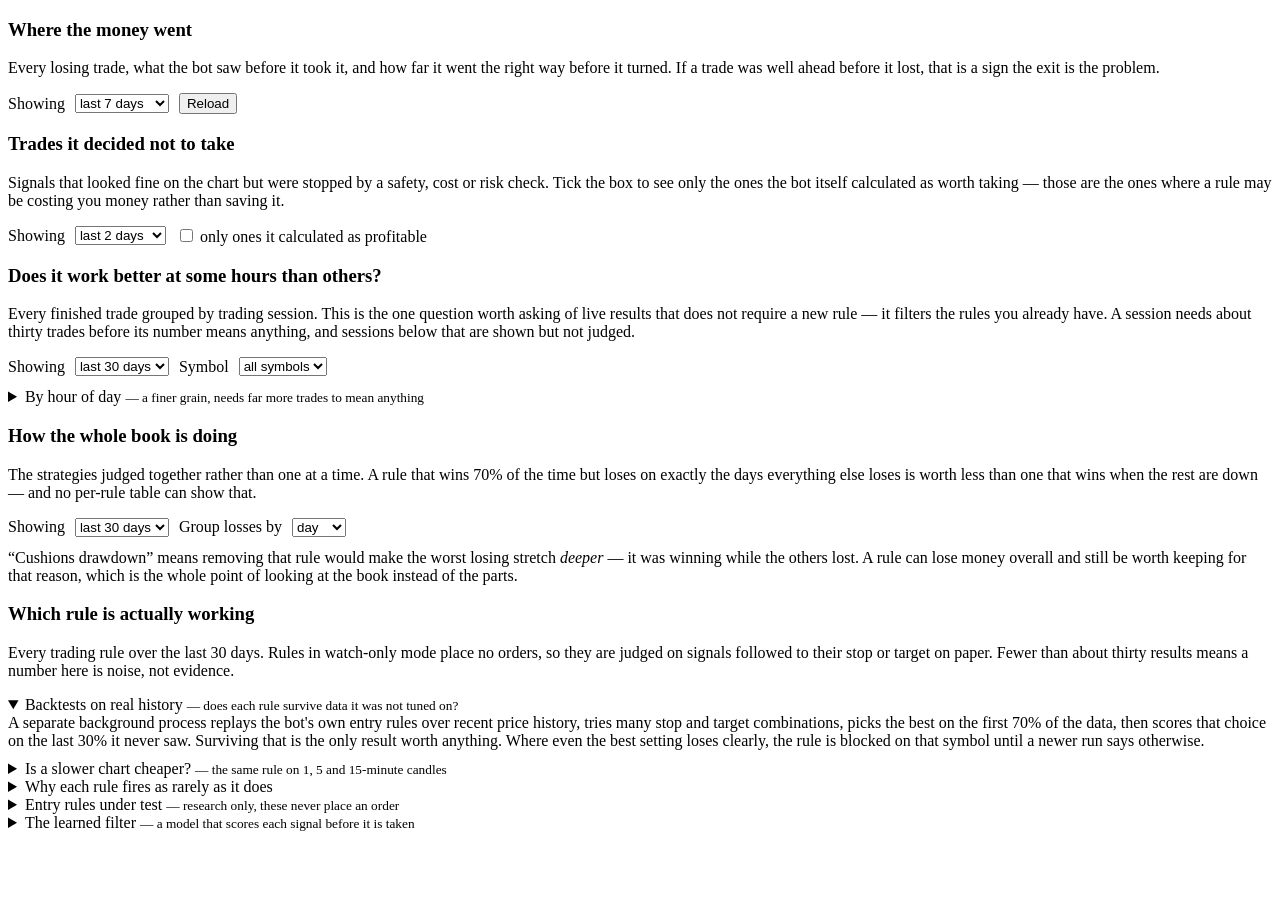
==== app/dashboard/static/analysis.html @ 38ff0efe "Initial commit: Quantara v0.1 trading research bot for MT5 / Exness demo Adds the full project plus " ====
<!doctype html><html lang="en"><head><meta charset="utf-8"><meta name="viewport" content="width=device-width,initial-scale=1,viewport-fit=cover">
<title>Analysis · Quantara</title><link rel="icon" type="image/png" href="/static/favicon.png">
<link rel="manifest" href="/static/manifest.json"><meta name="theme-color" content="#030F25">
<link rel="apple-touch-icon" href="/static/apple-touch-icon.png">
<meta name="apple-mobile-web-app-capable" content="yes"><meta name="mobile-web-app-capable" content="yes">
<meta name="apple-mobile-web-app-status-bar-style" content="black-translucent">
<meta name="apple-mobile-web-app-title" content="Quantara"><link rel="stylesheet" href="/static/style.css"></head>
<body data-page="analysis"><header id="hdr"></header>
<main>
  <div id="banner" class="banner"></div>

  <div class="card"><h3>Where the money went</h3>
    <p class="lede">Every losing trade, what the bot saw before it took it, and how far it went the right way
      before it turned. If a trade was well ahead before it lost, that is a sign the exit is the problem.</p>
    <div style="display:flex;gap:10px;align-items:center;margin-bottom:10px;flex-wrap:wrap">
      <span class="mut">Showing</span>
      <select id="lhours"><option value="24">today</option><option value="168" selected>last 7 days</option><option value="720">last 30 days</option></select>
      <button class="btn" id="areload">Reload</button></div>
    <div id="lsum" class="note" style="font-size:13px;margin:0 0 10px"></div>
    <div id="ltable" class="scroll" style="max-height:45vh"></div></div>

  <div class="card"><h3>Trades it decided not to take</h3>
    <p class="lede">Signals that looked fine on the chart but were stopped by a safety, cost or risk check.
      Tick the box to see only the ones the bot itself calculated as worth taking — those are the ones where
      a rule may be costing you money rather than saving it.</p>
    <div style="display:flex;gap:10px;align-items:center;margin-bottom:10px;flex-wrap:wrap">
      <span class="mut">Showing</span>
      <select id="bhours"><option value="6">last 6 hours</option><option value="48" selected>last 2 days</option><option value="168">last 7 days</option></select>
      <label class="inline"><input type="checkbox" id="bonly"> only ones it calculated as profitable</label></div>
    <div id="bsum" class="note" style="font-size:13px;margin:0 0 10px"></div>
    <div id="btable" class="scroll" style="max-height:55vh"></div></div>

  <div class="card"><h3>Does it work better at some hours than others?</h3>
    <p class="lede">Every finished trade grouped by trading session. This is the one question worth asking of
      live results that does not require a new rule — it filters the rules you already have. A session needs
      about thirty trades before its number means anything, and sessions below that are shown but not judged.</p>
    <div style="display:flex;gap:10px;align-items:center;margin-bottom:10px;flex-wrap:wrap">
      <span class="mut">Showing</span>
      <select id="sesshours"><option value="168">last 7 days</option><option value="720" selected>last 30 days</option><option value="2160">last 90 days</option><option value="8760">last year</option></select>
      <span class="mut">Symbol</span><select id="sesssym"><option value="">all symbols</option></select>
      <label class="inline" id="sessexclwrap" hidden><input type="checkbox" id="sessexcl" checked>
        <span id="sessexcllbl">leave out rules that are switched off</span></label>
    </div>
    <div class="note" id="sessexclnote" style="font-size:13px;margin:0 0 10px" hidden></div>
    <div id="sessverdict" class="note" style="font-size:13.5px;margin:0 0 12px"></div>
    <div id="sesstable" class="scroll"></div>
    <details class="tech" style="margin-top:12px"><summary>By hour of day <small>— a finer grain, needs far more trades to mean anything</small></summary>
      <div class="body"><div id="hourtable" class="scroll"></div></div></details>
  </div>

  <div class="card"><h3>How the whole book is doing</h3>
    <p class="lede">The strategies judged together rather than one at a time. A rule that wins 70% of the
      time but loses on exactly the days everything else loses is worth less than one that wins when the
      rest are down — and no per-rule table can show that.</p>
    <div style="display:flex;gap:10px;align-items:center;margin-bottom:10px;flex-wrap:wrap">
      <span class="mut">Showing</span>
      <select id="pfhours"><option value="168">last 7 days</option><option value="720" selected>last 30 days</option><option value="2160">last 90 days</option><option value="8760">last year</option></select>
      <span class="mut">Group losses by</span>
      <select id="pfbucket"><option value="D" selected>day</option><option value="W">week</option></select>
    </div>
    <div id="pfhead"></div>
    <div id="pfco" class="note" style="font-size:13px;margin:12px 0 10px"></div>
    <div id="pftable" class="scroll"></div>
    <div class="note">“Cushions drawdown” means removing that rule would make the worst losing stretch
      <em>deeper</em> — it was winning while the others lost. A rule can lose money overall and still be
      worth keeping for that reason, which is the whole point of looking at the book instead of the parts.</div>
  </div>

  <div class="card"><h3>Which rule is actually working</h3>
    <p class="lede">Every trading rule over the last 30 days. Rules in watch-only mode place no orders, so
      they are judged on signals followed to their stop or target on paper. Fewer than about thirty results
      means a number here is noise, not evidence.</p>
    <div id="stable" class="scroll"></div></div>

  <details class="tech" open>
    <summary>Backtests on real history <small>— does each rule survive data it was not tuned on?</small></summary>
    <div class="body">
      <div class="note" style="margin:0 0 10px">A separate background process replays the bot's own entry
        rules over recent price history, tries many stop and target combinations, picks the best on the first
        70% of the data, then scores that choice on the last 30% it never saw. Surviving that is the only
        result worth anything. Where even the best setting loses clearly, the rule is blocked on that symbol
        until a newer run says otherwise.</div>
      <div id="rtable" class="scroll" style="max-height:45vh"></div></div>
  </details>

  <details class="tech">
    <summary>Is a slower chart cheaper? <small>— the same rule on 1, 5 and 15-minute candles</small></summary>
    <div class="body">
      <div class="note" style="margin:0 0 10px">The same entry rule tested on three speeds, charged real
        spreads taken from actual ticks plus any commission. Slower candles mean wider stops, and a wider stop
        makes the broker's buy/sell gap a smaller share of each trade — which is usually where the money goes.
        "Walk-forward" is the strict test: tune on the past, trade the next slice untouched, repeat.</div>
      <div id="tftable" class="scroll" style="max-height:45vh"></div></div>
  </details>

  <details class="tech">
    <summary>Why each rule fires as rarely as it does</summary>
    <div class="body">
      <div class="note" style="margin:0 0 10px">Each rule replayed over every finished candle, counting which
        of its conditions stops it most often. A rule that almost never fires is a finding, not automatically
        a fault — a rule loosened until it trades is a rule fitted to the past.</div>
      <div id="ftable" class="scroll" style="max-height:45vh"></div></div>
  </details>

  <details class="tech">
    <summary>Entry rules under test <small>— research only, these never place an order</small></summary>
    <div class="body">
      <div class="note" style="margin:0 0 10px">Five alternative entry ideas scored on the same history, the
        same real costs and the same minimum-stop rule as the live ones. None of them can trade. A rule is
        only written up as a live strategy after it survives walk-forward on two or more symbols.</div>
      <div id="htable" class="scroll" style="max-height:55vh"></div></div>
  </details>

  <details class="tech">
    <summary>The learned filter <small>— a model that scores each signal before it is taken</small></summary>
    <div class="body">
      <div class="note" style="margin:0 0 10px">Trained on every signal the bot ever recorded and what
        happened next, using the oldest 70% to learn and the newest 30% to mark its own homework. It is only
        allowed to block anything while, on that unseen 30%, the signals it keeps genuinely beat taking
        everything. Otherwise it just writes a score beside each signal and changes nothing.</div>
      <div id="mltable" class="scroll"></div></div>
  </details>
</main><script src="/static/glossary.js"></script><script src="/static/app.js"></script></body></html>
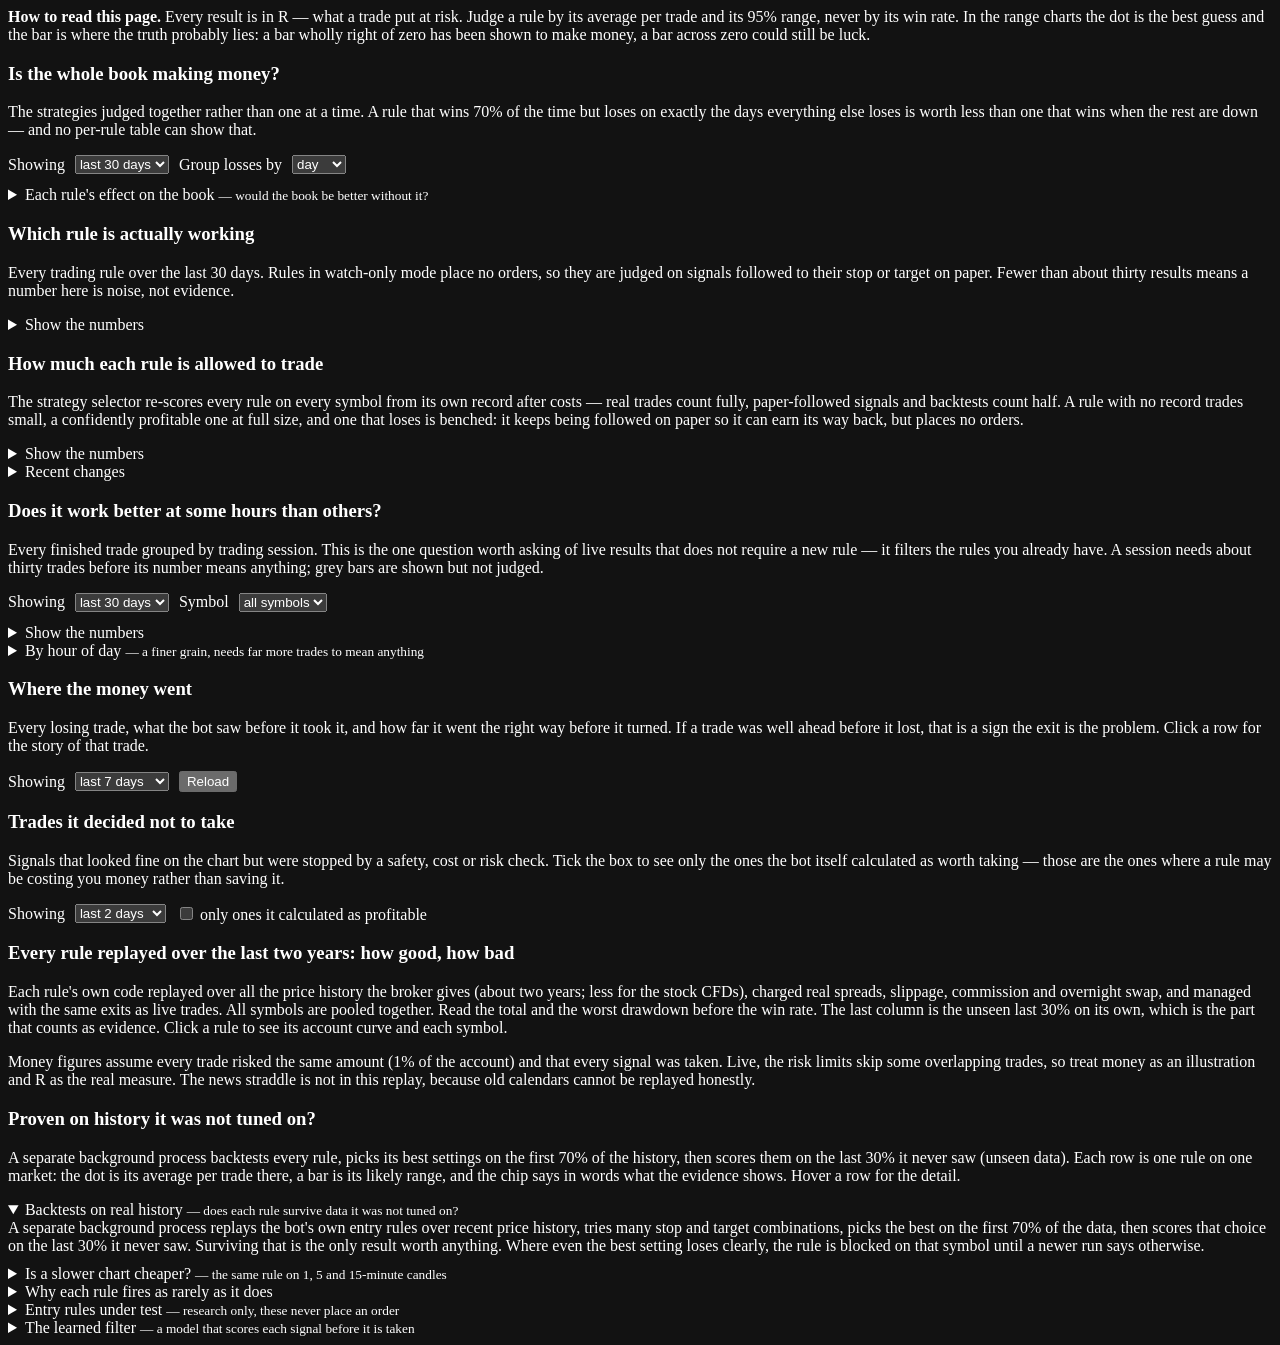
==== commit 4d8ccc62: "Update Quantara: going-deeper walkthrough, selector, research lab and dashboard fixes - Dashboard: s" ====
--- a/app/dashboard/static/analysis.html
+++ b/app/dashboard/static/analysis.html
@@ -1,17 +1,85 @@
 <!doctype html><html lang="en"><head><meta charset="utf-8"><meta name="viewport" content="width=device-width,initial-scale=1,viewport-fit=cover">
 <title>Analysis · Quantara</title><link rel="icon" type="image/png" href="/static/favicon.png">
-<link rel="manifest" href="/static/manifest.json"><meta name="theme-color" content="#030F25">
+<link rel="manifest" href="/static/manifest.json"><meta name="theme-color" content="#030F25"><meta name="color-scheme" content="dark">
 <link rel="apple-touch-icon" href="/static/apple-touch-icon.png">
 <meta name="apple-mobile-web-app-capable" content="yes"><meta name="mobile-web-app-capable" content="yes">
 <meta name="apple-mobile-web-app-status-bar-style" content="black-translucent">
-<meta name="apple-mobile-web-app-title" content="Quantara"><link rel="stylesheet" href="/static/style.css"></head>
+<meta name="apple-mobile-web-app-title" content="Quantara"><link rel="stylesheet" href="/static/style.css?v=20261029.0038"></head>
 <body data-page="analysis"><header id="hdr"></header>
 <main>
   <div id="banner" class="banner"></div>
 
-  <div class="card"><h3>Where the money went</h3>
+  <div class="card readme">
+    <b>How to read this page.</b> Every result is in <abbr class="term" data-term="R" tabindex="0">R</abbr> — what a
+    trade put at risk. Judge a rule by its <abbr class="term" data-term="EXPECTANCY" tabindex="0">average per trade</abbr>
+    and its <abbr class="term" data-term="RANGE95" tabindex="0">95% range</abbr>, never by its win rate. In the range
+    charts the dot is the best guess and the bar is where the truth probably lies: a bar wholly right of zero has been
+    shown to make money, a bar across zero could still be luck.
+  </div>
+
+  <div class="card section"><h3>Is the whole book making money?</h3>
+    <p class="lede">The strategies judged together rather than one at a time. A rule that wins 70% of the
+      time but loses on exactly the days everything else loses is worth less than one that wins when the
+      rest are down — and no per-rule table can show that.</p>
+    <div style="display:flex;gap:10px;align-items:center;margin-bottom:10px;flex-wrap:wrap">
+      <span class="mut">Showing</span>
+      <select id="pfhours"><option value="168">last 7 days</option><option value="720" selected>last 30 days</option><option value="2160">last 90 days</option><option value="8760">last year</option></select>
+      <span class="mut">Group losses by</span>
+      <select id="pfbucket"><option value="D" selected>day</option><option value="W">week</option></select>
+    </div>
+    <div id="pfrange" class="section-viz"></div>
+    <div id="pfhead"></div>
+    <div id="pfco" class="note" style="font-size:13px;margin:12px 0 10px"></div>
+    <details class="tech inner"><summary>Each rule's effect on the book <small>— would the book be better without it?</small></summary>
+      <div class="body"><div id="pftable" class="scroll"></div>
+        <div class="note">“Cushions drawdown” means removing that rule would make the worst losing stretch
+          <em>deeper</em> — it was winning while the others lost. A rule can lose money overall and still be
+          worth keeping for that reason, which is the whole point of looking at the book instead of the parts.</div></div></details>
+  </div>
+
+  <div class="card section"><h3>Which rule is actually working</h3>
+    <p class="lede">Every trading <abbr class="term" data-term="RULE" tabindex="0">rule</abbr> over the last 30 days. Rules in
+      watch-only mode place no orders, so they are judged on signals followed to their stop or target
+      <abbr class="term" data-term="PAPER" tabindex="0">on paper</abbr>. Fewer than about thirty results means a number here is noise, not evidence.</p>
+    <div id="ruleCards" class="rcards"></div>
+    <details class="tech inner"><summary>Show the numbers</summary><div class="body"><div id="stable" class="scroll"></div></div></details></div>
+
+  <div class="card section"><h3>How much each rule is allowed to trade</h3>
+    <p class="lede">The <abbr class="term" data-term="SELECTOR" tabindex="0">strategy selector</abbr> re-scores every rule on every
+      symbol from its own record after costs — real trades count fully, paper-followed signals and backtests count half.
+      A rule with no record trades small, a confidently profitable one at full size, and one that loses is benched:
+      it keeps being followed on paper so it can earn its way back, but places no orders.</p>
+    <div id="selsum" class="note" style="font-size:13px;margin:0 0 10px"></div>
+    <div id="selForest" class="section-viz"></div>
+    <details class="tech inner"><summary>Show the numbers</summary>
+      <div class="body"><div id="seltable" class="scroll" style="max-height:55vh"></div></div></details>
+    <details class="tech inner"><summary>Recent changes</summary>
+      <div class="body"><div id="selhist" class="scroll" style="max-height:35vh"></div></div></details>
+  </div>
+
+  <div class="card section"><h3>Does it work better at some hours than others?</h3>
+    <p class="lede">Every finished trade grouped by <abbr class="term" data-term="SESSION" tabindex="0">trading session</abbr>.
+      This is the one question worth asking of live results that does not require a new rule — it filters the rules
+      you already have. A session needs about thirty trades before its number means anything; grey bars are shown but not judged.</p>
+    <div style="display:flex;gap:10px;align-items:center;margin-bottom:10px;flex-wrap:wrap">
+      <span class="mut">Showing</span>
+      <select id="sesshours"><option value="168">last 7 days</option><option value="720" selected>last 30 days</option><option value="2160">last 90 days</option><option value="8760">last year</option></select>
+      <span class="mut">Symbol</span><select id="sesssym"><option value="">all symbols</option></select>
+      <label class="inline" id="sessexclwrap" hidden><input type="checkbox" id="sessexcl" checked>
+        <span id="sessexcllbl">leave out rules that are switched off</span></label>
+    </div>
+    <div class="note" id="sessexclnote" style="font-size:13px;margin:0 0 10px" hidden></div>
+    <div id="sessverdict" class="note" style="font-size:13.5px;margin:0 0 12px"></div>
+    <div id="sessbars" class="section-viz"></div>
+    <details class="tech inner"><summary>Show the numbers</summary><div class="body"><div id="sesstable" class="scroll"></div></div></details>
+    <details class="tech inner"><summary>By hour of day <small>— a finer grain, needs far more trades to mean anything</small></summary>
+      <div class="body"><div id="hourtable" class="scroll"></div></div></details>
+  </div>
+
+  <div class="card section"><h3>Where the money went</h3>
     <p class="lede">Every losing trade, what the bot saw before it took it, and how far it went the right way
-      before it turned. If a trade was well ahead before it lost, that is a sign the exit is the problem.</p>
+      before it turned. If a trade was well ahead before it lost, that is a sign the exit is the problem.
+      Click a row for the story of that trade.</p>
     <div style="display:flex;gap:10px;align-items:center;margin-bottom:10px;flex-wrap:wrap">
       <span class="mut">Showing</span>
       <select id="lhours"><option value="24">today</option><option value="168" selected>last 7 days</option><option value="720">last 30 days</option></select>
@@ -19,7 +87,7 @@
     <div id="lsum" class="note" style="font-size:13px;margin:0 0 10px"></div>
     <div id="ltable" class="scroll" style="max-height:45vh"></div></div>
 
-  <div class="card"><h3>Trades it decided not to take</h3>
+  <div class="card section"><h3>Trades it decided not to take</h3>
     <p class="lede">Signals that looked fine on the chart but were stopped by a safety, cost or risk check.
       Tick the box to see only the ones the bot itself calculated as worth taking — those are the ones where
       a rule may be costing you money rather than saving it.</p>
@@ -30,49 +98,37 @@
     <div id="bsum" class="note" style="font-size:13px;margin:0 0 10px"></div>
     <div id="btable" class="scroll" style="max-height:55vh"></div></div>
 
-  <div class="card"><h3>Does it work better at some hours than others?</h3>
-    <p class="lede">Every finished trade grouped by trading session. This is the one question worth asking of
-      live results that does not require a new rule — it filters the rules you already have. A session needs
-      about thirty trades before its number means anything, and sessions below that are shown but not judged.</p>
-    <div style="display:flex;gap:10px;align-items:center;margin-bottom:10px;flex-wrap:wrap">
-      <span class="mut">Showing</span>
-      <select id="sesshours"><option value="168">last 7 days</option><option value="720" selected>last 30 days</option><option value="2160">last 90 days</option><option value="8760">last year</option></select>
-      <span class="mut">Symbol</span><select id="sesssym"><option value="">all symbols</option></select>
-      <label class="inline" id="sessexclwrap" hidden><input type="checkbox" id="sessexcl" checked>
-        <span id="sessexcllbl">leave out rules that are switched off</span></label>
+  <div class="card section" id="replayCard"><h3>Every rule replayed over the last two years: how good, how bad</h3>
+    <p class="lede">Each rule's own code <abbr class="term" data-term="BACKTEST" tabindex="0">replayed</abbr> over all the price
+      history the broker gives (about two years; less for the stock CFDs), charged real spreads, slippage, commission and
+      overnight swap, and managed with the same exits as live trades. All symbols are pooled together. Read the total and
+      the worst <abbr class="term" data-term="DRAWDOWN_R" tabindex="0">drawdown</abbr> before the win rate. The last column is the
+      <abbr class="term" data-term="UNSEEN" tabindex="0">unseen</abbr> last 30% on its own, which is the part that counts as
+      evidence. Click a rule to see its account curve and each symbol.</p>
+    <div id="rpHead" class="note" style="font-size:13.5px;margin:0 0 10px"></div>
+    <div id="rpTable" class="scroll"></div>
+    <div id="rpDetail" hidden style="margin-top:14px">
+      <div id="rpTitle" class="note" style="font-size:13.5px;margin:0 0 6px"></div>
+      <canvas id="rpCurve"></canvas>
+      <div id="rpSyms" class="scroll" style="margin-top:10px;max-height:50vh"></div>
     </div>
-    <div class="note" id="sessexclnote" style="font-size:13px;margin:0 0 10px" hidden></div>
-    <div id="sessverdict" class="note" style="font-size:13.5px;margin:0 0 12px"></div>
-    <div id="sesstable" class="scroll"></div>
-    <details class="tech" style="margin-top:12px"><summary>By hour of day <small>— a finer grain, needs far more trades to mean anything</small></summary>
-      <div class="body"><div id="hourtable" class="scroll"></div></div></details>
+    <div class="note" style="margin-top:10px">Money figures assume every trade risked the same amount (1% of the account)
+      and that every signal was taken. Live, the risk limits skip some overlapping trades, so treat money as an
+      illustration and R as the real measure. The news straddle is not in this replay, because old calendars cannot
+      be replayed honestly.</div>
   </div>
 
-  <div class="card"><h3>How the whole book is doing</h3>
-    <p class="lede">The strategies judged together rather than one at a time. A rule that wins 70% of the
-      time but loses on exactly the days everything else loses is worth less than one that wins when the
-      rest are down — and no per-rule table can show that.</p>
-    <div style="display:flex;gap:10px;align-items:center;margin-bottom:10px;flex-wrap:wrap">
-      <span class="mut">Showing</span>
-      <select id="pfhours"><option value="168">last 7 days</option><option value="720" selected>last 30 days</option><option value="2160">last 90 days</option><option value="8760">last year</option></select>
-      <span class="mut">Group losses by</span>
-      <select id="pfbucket"><option value="D" selected>day</option><option value="W">week</option></select>
-    </div>
-    <div id="pfhead"></div>
-    <div id="pfco" class="note" style="font-size:13px;margin:12px 0 10px"></div>
-    <div id="pftable" class="scroll"></div>
-    <div class="note">“Cushions drawdown” means removing that rule would make the worst losing stretch
-      <em>deeper</em> — it was winning while the others lost. A rule can lose money overall and still be
-      worth keeping for that reason, which is the whole point of looking at the book instead of the parts.</div>
+  <div class="card section"><h3>Proven on history it was not tuned on?</h3>
+    <p class="lede">A separate background process <abbr class="term" data-term="BACKTEST" tabindex="0">backtests</abbr> every rule,
+      picks its best settings on the first 70% of the history, then scores them on the last 30% it never saw
+      (<abbr class="term" data-term="UNSEEN" tabindex="0">unseen data</abbr>). Each row is one rule on one market: the dot is its
+      average per trade there, a bar is its likely range, and the chip says in words what the
+      <abbr class="term" data-term="GRADES" tabindex="0">evidence</abbr> shows. Hover a row for the detail.</p>
+    <div id="labHead" class="note" style="font-size:13.5px;margin:0 0 10px"></div>
+    <div id="labForest" class="section-viz"></div>
   </div>
 
-  <div class="card"><h3>Which rule is actually working</h3>
-    <p class="lede">Every trading rule over the last 30 days. Rules in watch-only mode place no orders, so
-      they are judged on signals followed to their stop or target on paper. Fewer than about thirty results
-      means a number here is noise, not evidence.</p>
-    <div id="stable" class="scroll"></div></div>
-
-  <details class="tech" open>
+  <details class="tech" open id="labDetails">
     <summary>Backtests on real history <small>— does each rule survive data it was not tuned on?</small></summary>
     <div class="body">
       <div class="note" style="margin:0 0 10px">A separate background process replays the bot's own entry
@@ -120,4 +176,5 @@
         everything. Otherwise it just writes a score beside each signal and changes nothing.</div>
       <div id="mltable" class="scroll"></div></div>
   </details>
-</main><script src="/static/glossary.js"></script><script src="/static/app.js"></script></body></html>
+</main><script src="/static/glossary.js?v=20261029.0038"></script><script src="/static/viz.js?v=20261029.0038"></script><script src="/static/help.js?v=20261029.0038"></script>
+<script src="/static/learn.js?v=20261029.0038"></script><script src="/static/app.js?v=20261029.0038"></script></body></html>
